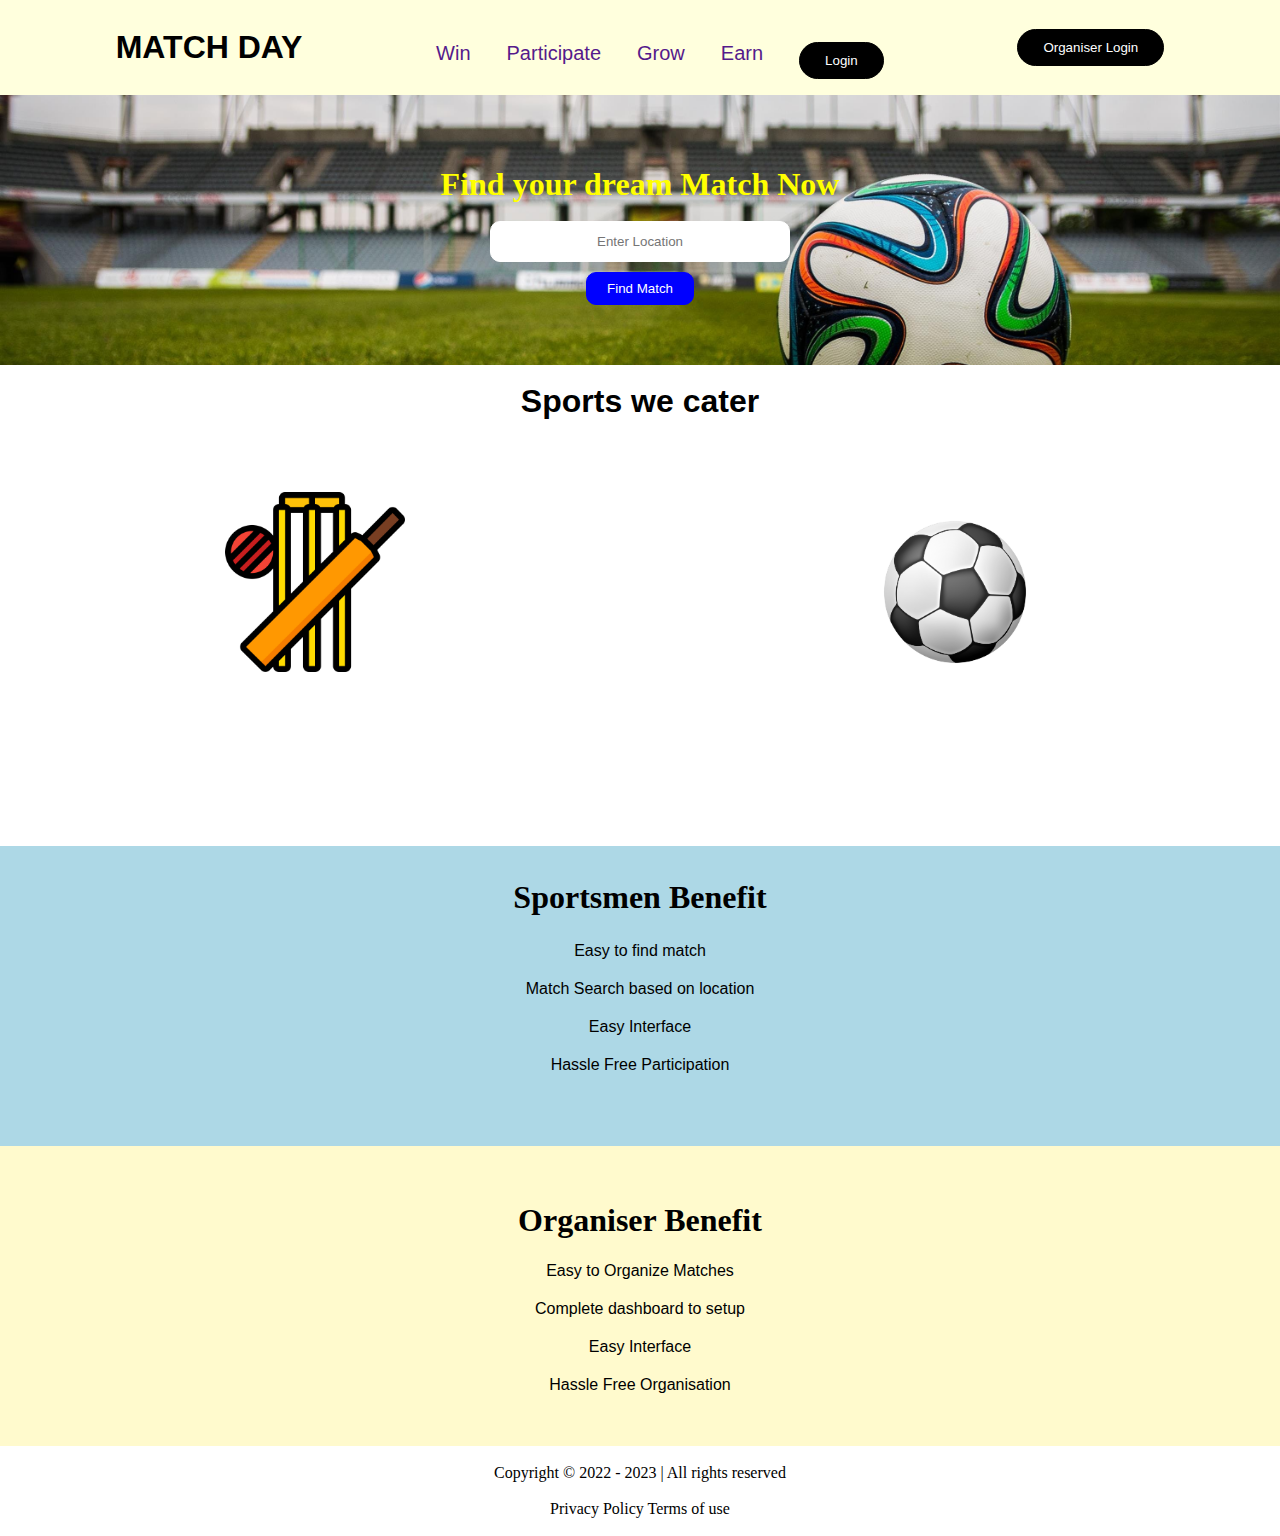
==== index.html @ 134b4cc3 "all files commited" ====
<!DOCTYPE html>
<html lang="en">

<head>
    <meta charset="UTF-8">
    <meta name="viewport" content="width=device-width, initial-scale=1.0">
    <title>MATCH DAY</title>
    <link rel="stylesheet" href="index.css">
</head>

<body>
    <!-- Navbar -->
    <div class="navbar">
        <div class="logo">
            <h1>MATCH DAY</h1>
        </div>
        <div class="menu">
            <ul>
                <li><a href="">Win</a></li>
                <li><a href="">Participate</a></li>
                <li><a href="">Grow</a></li>
                <li><a href="">Earn</a></li>
                <li><button id="slogin">Login</button></li>
            </ul>
        </div>
        <div class="login">
            <button id="ologin">Organiser Login</button>
        </div>
    </div>

    <!-- // Search Bar -->

    <div class="searchBar">
        <h1 id="h">Find your dream Match Now</h1>
        <br>
        <input type="text" name="" id="searchbar" placeholder="Enter Location">

        <button id="search">Find Match</button>
    </div>


    <br>
    <h1 align="center" id="sport">Sports we cater</h1>
    <br><br><br><br>
    <div class="sports">

        <div>
            <img src="cricket.png" alt="" height="180px" width="180px">
        </div>
        <br>
        <div>
            <img src="football.jpg" alt="" height="200px" width="200px">
        </div>

    </div>
    <br><br><br>
    <div class="sportsmenBenefit">
        <br>
        <h1 align="center" id="sbene">Sportsmen Benefit</h1>
        <br>
        <ul>
            <li>
                <p>Easy to find match</p>
            </li>
            <li>
                <p>Match Search based on location</p>
            </li>
            <li>
                <p>Easy Interface</p>
            </li>
            <li>
                <p>Hassle Free Participation</p>
            </li>
        </ul>
    </div>

    <div class="organizerBenefit">
        <h1 align="center">Organiser Benefit</h1>
        <ul>
            <li>
                <p>Easy to Organize Matches</p>
            </li>
            <li>
                <p>Complete dashboard to setup</p>
            </li>
            <li>
                <p>Easy Interface</p>
            </li>
            <li>
                <p>Hassle Free Organisation</p>
            </li>
        </ul>
    </div>
    <div class="footer">
        <br>
        <p>Copyright &copy; 2022 - 2023 | All rights reserved</p>
        <p></p><br>
        <p>Privacy Policy Terms of use</p>
        <br>
    </div>

</body>

</html>
---- index.css ----
*{
    /* width: 100%; */
    margin: 0;
    padding: 0;
    box-sizing: border-box;
}

/* // Navbar */
.navbar{
    height: 95px;
    background-color: #FFFFDD;
    display: flex;
    justify-content: space-evenly;
    align-items: center;
}
.navbar h1{
    font-family: sans-serif;
}
/* .menu{
    
} */
.menu ul{
    list-style-type: none;
}
.menu ul li{
    font-size: 20px;
    float: left;
    padding: 12px 18px;
}
.menu ul li a{
    text-decoration: none;
}
#slogin{
    width: auto;
    padding: 10px 25px;
    color: white;
    background-color: black;
    border: 1px solid black;
    border-radius: 20px;
}
#ologin{
    width: auto;
    padding: 10px 25px;
    color: white;
    background-color: black;
    border: 1px solid black;
    border-radius: 20px;
}

/* // Media Queries for Navbar */

/* // Iphone SE */

@media screen and (max-width: 280px), (max-width: 412px) {
    .navbar {
        display: block; 
        height: 300px;
        width: 100%;
        text-align: center;
        padding: 0; /* Reset padding */
        margin: 0; /* Reset margin */
        box-sizing: border-box; /* Include padding and border in width */
    }
    .menu ul li {
        float: none;
        padding: 12px 18px;
        font-size: 15px;
        box-sizing: border-box; /* Include padding and border in width */
    }
    #slogin,
    #ologin {
        padding: 6px 20px;
        margin: 3px;
        box-sizing: border-box; /* Include padding and border in width */
    }
}





/* // Search Bar */

.searchBar{
    /* width: 100%; */
    display: flex;
    flex-direction: column;
    justify-content: center;
    align-items: center;
    height: 270px;
    background-image: url('searchbar-bg.jpg');
    background-position: center;
    background-repeat: no-repeat;
    background-size: cover;
}
#search{
    position: relative;
    top: 10px;
    background-color: blue;
    color: white;
    padding: 8px 20px;
    border: 1px solid blue;
    border-radius: 10px;

}
#h{
    color: yellow
}
#searchbar{
    text-align: center;
    width: 300px;
    padding: 12px 0px;
    border: 1px solid white;
    border-radius: 10px;
}
/* // Searchbar Media Query */
@media screen and (max-width: 412px) {
    input[type="text"] {
        padding: 6px 10px; /* Adjust padding as needed */
        width: 100%; /* Occupy full available width */
        max-width: 200px; /* Set a maximum width if needed */
        box-sizing: border-box; /* Ensure padding is included in width */
    }
    h1{
        text-align: center;
    }
}




/* // Sports in which we invloved */

#sport{
    font-family: sans-serif;
}
.sports{
    height: 300px;
    width: 100%;
    display: flex;
    justify-content: space-evenly;
}

@media screen and (max-width:412px) {
    .sports{
        height: 300px;
        display: flex;
        flex-direction: column;
        justify-content: center;
        align-items: center;
    }
    img{
        height: 150px;
        width: 150px;
    }
}

/* // sportsmenBenefit */

.sportsmenBenefit{
    background-color: lightblue;
    text-align: left;
    height: 300px;
}
#sbene{
    position: relative;
    top: 15px;
}
li{
    font-family: sans-serif;
    text-align: center;
    padding: 10px;
}

/* // Media Query for Sportmen Benefit */




/* // Organiser Benefit */
.organizerBenefit{
    display: flex;
    flex-direction: column;
    justify-content: center;
    height: 300px;
    background-color: lemonchiffon;
    text-align: center;
}
ul{
    position: relative;
    top: 13px;
}
li{
    font-family: sans-serif;
}
.footer{
    display: flex;
    justify-content: center;
    align-items: center;
    background-color: grey;
}




/* //footer */

.footer{
    background-color: white;
    text-align: center;
    display: flex;
    justify-content: center;
    flex-direction: column;
}
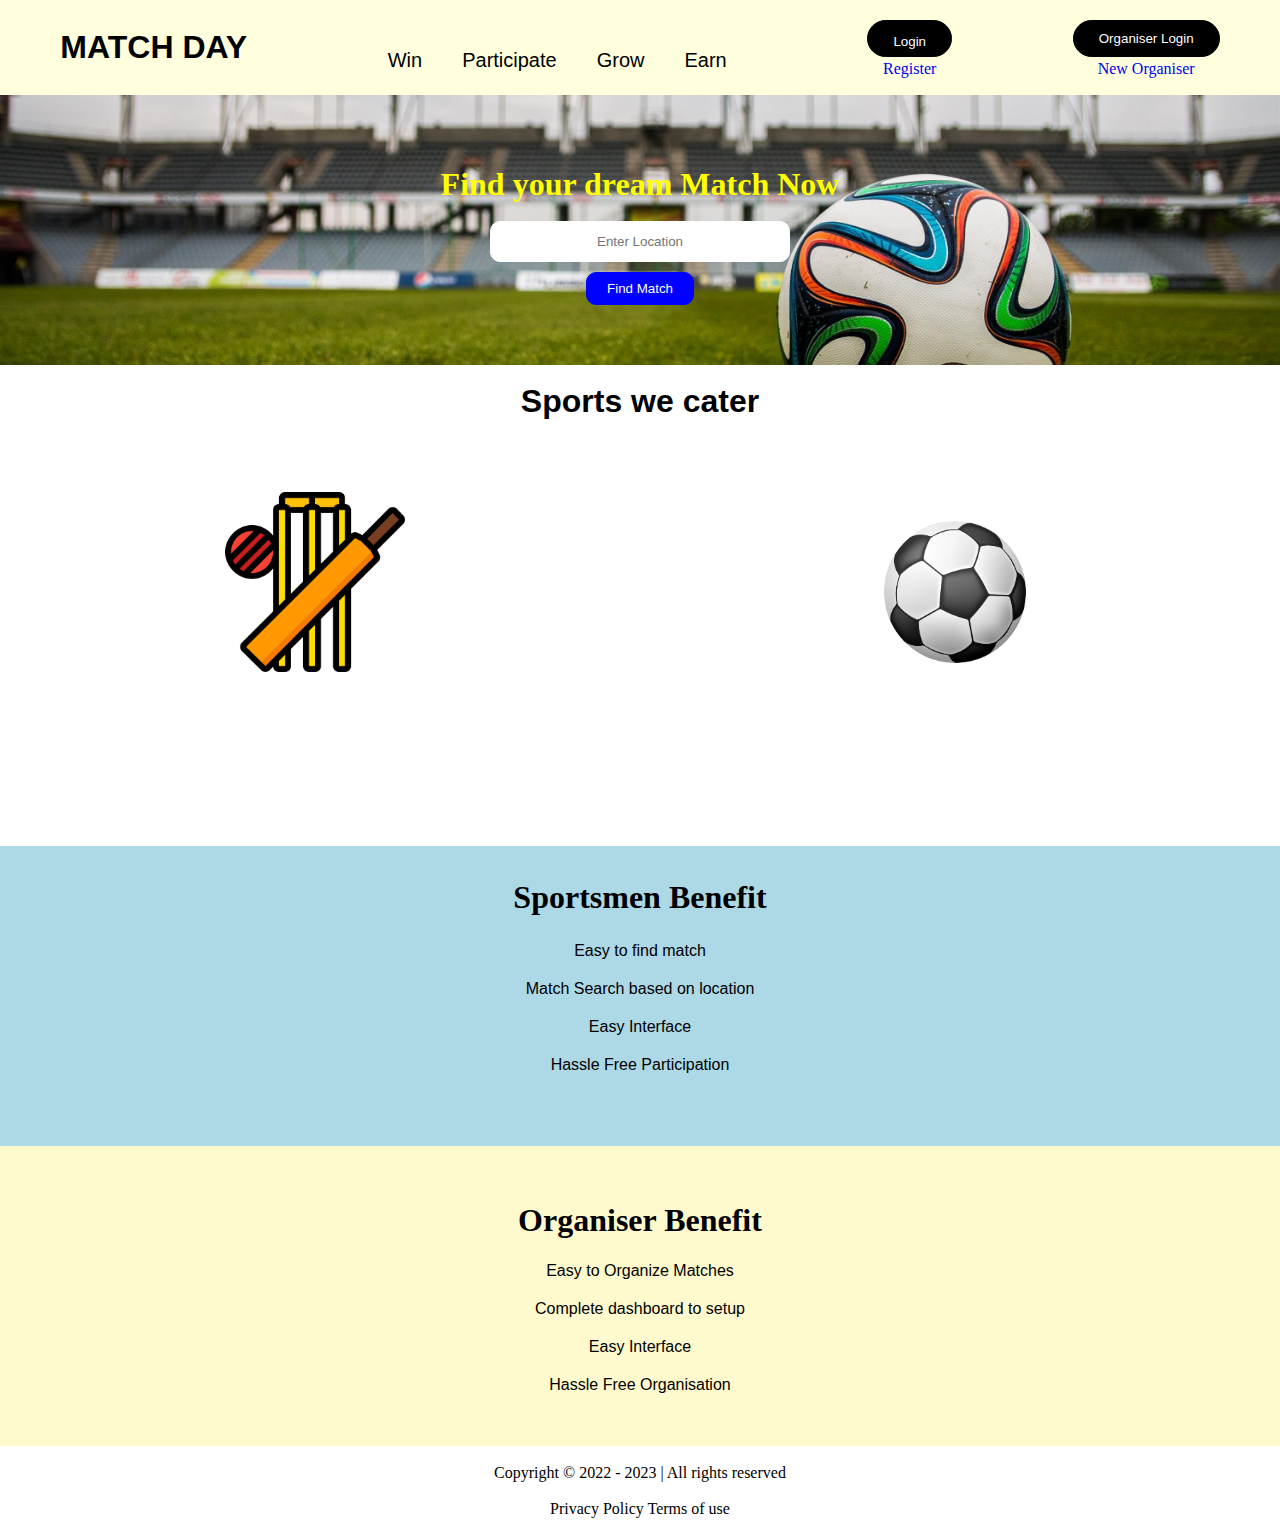
==== commit e65869d0: ""Made Some Changes"" ====
--- a/index.html
+++ b/index.html
@@ -16,15 +16,21 @@
         </div>
         <div class="menu">
             <ul>
-                <li><a href="">Win</a></li>
-                <li><a href="">Participate</a></li>
-                <li><a href="">Grow</a></li>
-                <li><a href="">Earn</a></li>
-                <li><button id="slogin">Login</button></li>
+                <li>Win</li>
+                <li>Participate</li>
+                <li>Grow</li>
+                <li>Earn</li>
             </ul>
+
+
+        </div>
+        <div class="register">
+            <button id="slogin"><a href="slogin.html">Login</a></button>
+            <a href="sregister.html">Register</a>
         </div>
         <div class="login">
             <button id="ologin">Organiser Login</button>
+            <a href="oregister.html">New Organiser</a>
         </div>
     </div>
 
@@ -38,7 +44,7 @@
         <button id="search">Find Match</button>
     </div>
 
-
+    <!-- // Sports we cater -->
     <br>
     <h1 align="center" id="sport">Sports we cater</h1>
     <br><br><br><br>
@@ -54,6 +60,8 @@
 
     </div>
     <br><br><br>
+
+    <!-- // SportsmenBenefit -->
     <div class="sportsmenBenefit">
         <br>
         <h1 align="center" id="sbene">Sportsmen Benefit</h1>
@@ -74,6 +82,7 @@
         </ul>
     </div>
 
+    <!-- // Organiser Benefit -->
     <div class="organizerBenefit">
         <h1 align="center">Organiser Benefit</h1>
         <ul>
@@ -91,6 +100,8 @@
             </li>
         </ul>
     </div>
+
+    <!-- // Footer -->
     <div class="footer">
         <br>
         <p>Copyright &copy; 2022 - 2023 | All rights reserved</p>
--- a/index.css
+++ b/index.css
@@ -10,27 +10,76 @@
     height: 95px;
     background-color: #FFFFDD;
     display: flex;
-    justify-content: space-evenly;
+    justify-content: space-around;
     align-items: center;
 }
 .navbar h1{
     font-family: sans-serif;
 }
-/* .menu{
-    
-} */
-.menu ul{
+.menu {
+    box-sizing: border-box;
+    display: flex;
+    justify-content: center;
+    align-items: center;
+    padding: 0px 0; /* Add padding to the entire menu */
+    margin: 0;
+}
+
+.menu ul {
+    display: flex;
+    justify-content: center;
+    align-items: center;
     list-style-type: none;
-}
-.menu ul li{
+    margin: 0; /* Remove default margin */
+    padding: 0; /* Remove default padding */
+}
+
+.menu ul li {
+    box-sizing: border-box;
     font-size: 20px;
-    float: left;
-    padding: 12px 18px;
-}
-.menu ul li a{
+    margin: 0 10px; /* Add margin between list items */
+}
+
+.menu ul li a {
+    text-align: center;
+    text-decoration: none;
+    color: #333; /* Set text color */
+    transition: color 0.3s ease; /* Add transition for color change */
+}
+
+.menu ul li a:hover {
+    color: #007bff; /* Change text color on hover */
+}
+
+.register{
+    display: flex;
+    flex-direction: column;
+    justify-content: center;
+    align-items: center;
+    float: right;
+}
+.register button a{
+    text-decoration: none;
+    color: white;
+}
+.register a{
+    position: relative;
+    top: 3px;
+    text-decoration: none;
+}
+.login{
+    display: flex;
+    flex-direction: column;
+    justify-content: center;
+    text-align: center;
+}
+.login a{
+    position: relative;
+    top: 3px;
     text-decoration: none;
 }
 #slogin{
+    align-items: center;
     width: auto;
     padding: 10px 25px;
     color: white;
@@ -73,6 +122,13 @@
         margin: 3px;
         box-sizing: border-box; /* Include padding and border in width */
     }
+    .register{
+        display: block;
+
+    }
+    .login{
+        display: block;
+    }
 }
 
 
